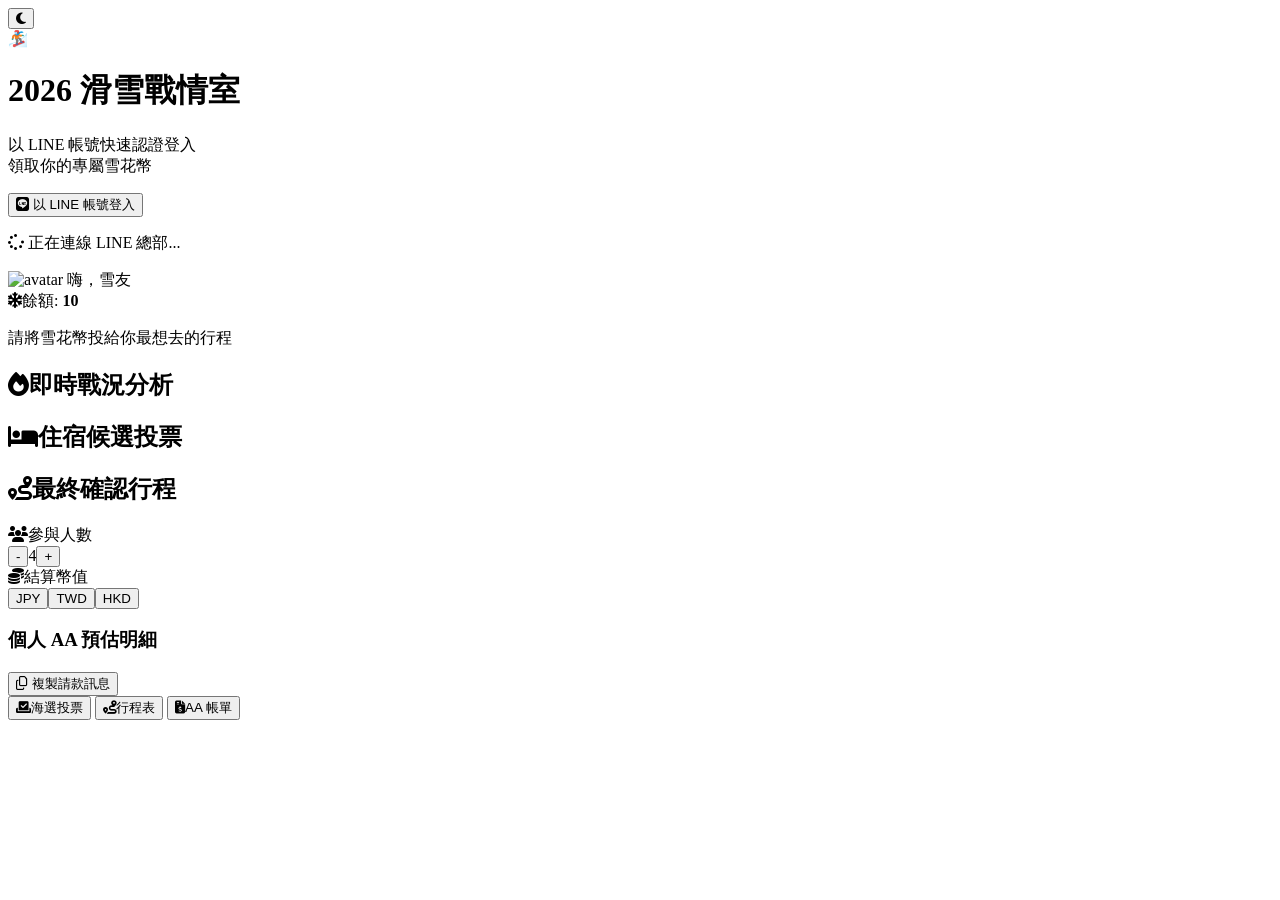
==== index.html @ 430ee831 "Update index.html" ====
<!DOCTYPE html>
<html lang="zh-TW" class="light">
<head>
    <meta charset="UTF-8">
    <meta name="viewport" content="width=device-width, initial-scale=1.0, maximum-scale=1.0, user-scalable=no">
    <title>2026 日本滑雪戰情室</title>
    <link rel="manifest" href="manifest.json">
    <script src="https://cdn.tailwindcss.com"></script>
    <script>tailwind.config = { darkMode: 'class', }</script>
    <link rel="stylesheet" href="https://cdnjs.cloudflare.com/ajax/libs/font-awesome/6.4.0/css/all.min.css">
    <script src="https://cdn.jsdelivr.net/npm/sweetalert2@11"></script>
    <script src="https://cdn.jsdelivr.net/npm/echarts@5.5.0/dist/echarts.min.js"></script>
    
    <script charset="utf-8" src="https://static.line-scdn.net/liff/edge/2/sdk.js"></script>

    <link rel="stylesheet" href="style.css">
</head>
<body class="bg-gray-100 dark:bg-gray-900 text-gray-800 dark:text-gray-100 font-sans antialiased transition-colors duration-300">

    <button onclick="window.toggleDarkMode()" class="absolute top-4 right-4 z-[100] w-10 h-10 rounded-full bg-white dark:bg-gray-800 shadow-md flex justify-center items-center text-gray-600 dark:text-yellow-400 active:scale-95 transition-transform"><i id="theme-icon" class="fa-solid fa-moon text-lg"></i></button>

    <div class="max-w-md mx-auto bg-white dark:bg-gray-800 min-h-screen relative shadow-2xl overflow-hidden flex flex-col transition-colors duration-300">

        <div id="login-screen" class="absolute inset-0 z-50 bg-white dark:bg-gray-800 flex flex-col justify-center items-center px-6 transition-opacity duration-300">
            <div class="text-6xl mb-6 drop-shadow-md">🏂</div>
            <h1 class="text-3xl font-bold mb-2 text-gray-900 dark:text-white tracking-tight">2026 滑雪戰情室</h1>
            <p class="text-sm text-gray-500 dark:text-gray-400 mb-8 text-center">以 LINE 帳號快速認證登入<br>領取你的專屬雪花幣</p>
            
            <button id="liff-login-btn" onclick="window.loginWithLine()" class="hidden w-full bg-[#06C755] hover:bg-[#05b34c] text-white font-bold py-4 px-4 rounded-xl shadow-lg active:scale-95 text-lg flex justify-center items-center transition-transform">
                <i class="fa-brands fa-line text-2xl mr-2"></i> 以 LINE 帳號登入
            </button>
            <p id="liff-loading" class="text-gray-500 text-sm flex items-center mt-4"><i class="fa-solid fa-spinner fa-spin mr-2"></i> 正在連線 LINE 總部...</p>
        </div>

        <div id="main-app" class="hidden flex-1 flex flex-col h-screen">
            <header class="bg-blue-600 dark:bg-blue-800 text-white pt-12 pb-5 px-6 rounded-b-3xl shadow-md z-10">
                <div class="flex justify-between items-center mb-2">
                    <div class="flex items-center">
                        <img id="user-avatar" src="" alt="avatar" class="w-8 h-8 rounded-full border-2 border-white mr-2 hidden object-cover shadow-sm">
                        <span id="user-greeting" class="font-bold text-xl">嗨，雪友</span>
                    </div>
                    <div class="bg-blue-900 bg-opacity-40 px-3 py-1 rounded-full text-sm"><i class="fa-solid fa-snowflake text-blue-200 mr-2"></i>餘額: <strong id="token-balance" class="text-xl ml-1">10</strong></div>
                </div>
                <p class="text-sm text-blue-100 opacity-90 mt-1">請將雪花幣投給你最想去的行程</p>
            </header>

            <main class="flex-1 overflow-y-auto no-scrollbar pb-24 bg-gray-50 dark:bg-gray-900">
                
                <div id="tab-voting" class="p-4 space-y-5">
                    <h2 class="font-bold text-gray-700 dark:text-gray-200 mb-2 px-2 text-lg"><i class="fa-solid fa-fire text-orange-500 mr-2"></i>即時戰況分析</h2>
                    <div class="bg-white dark:bg-gray-800 rounded-2xl shadow-sm border border-gray-100 dark:border-gray-700 p-4 mb-4"><div id="voting-chart" class="w-full h-48"></div></div>
                    
                    <h2 class="font-bold text-gray-700 dark:text-gray-200 mb-2 px-2 text-lg"><i class="fa-solid fa-bed text-blue-500 mr-2"></i>住宿候選投票</h2>
                    <div id="hotels-container"></div>
                </div>

                <div id="tab-timeline" class="hidden p-5">
                    <h2 class="font-bold text-gray-700 dark:text-gray-200 mb-6 text-lg"><i class="fa-solid fa-route text-blue-500 mr-2"></i>最終確認行程</h2>
                    <div class="relative border-l-2 border-blue-400 dark:border-blue-600 ml-3 space-y-8 pb-4"></div>
                </div>

                <div id="tab-bill" class="hidden p-4">
                    <div class="bg-white dark:bg-gray-800 p-6 rounded-2xl shadow-md border border-gray-100 dark:border-gray-700 relative overflow-hidden">
                        <div class="absolute top-0 right-0 w-32 h-32 bg-blue-50 dark:bg-gray-700 rounded-bl-full -z-10 opacity-50"></div>
                        <div class="flex flex-col gap-4 mb-6 pb-6 border-b border-gray-100 dark:border-gray-700"><div class="flex justify-between items-center"><label class="font-bold text-gray-700 dark:text-gray-300"><i class="fa-solid fa-users text-blue-500 mr-2"></i>參與人數</label><div class="flex items-center bg-gray-100 dark:bg-gray-700 rounded-lg p-1"><button onclick="window.app.changePeople(-1)" class="w-8 h-8 rounded bg-white dark:bg-gray-600 shadow-sm">-</button><span id="people-count" class="w-10 text-center font-bold">4</span><button onclick="window.app.changePeople(1)" class="w-8 h-8 rounded bg-white dark:bg-gray-600 shadow-sm">+</button></div></div><div class="flex justify-between items-center"><label class="font-bold text-gray-700 dark:text-gray-300"><i class="fa-solid fa-coins text-yellow-500 mr-2"></i>結算幣值</label><div class="flex gap-1 bg-gray-100 dark:bg-gray-700 p-1 rounded-lg"><button onclick="window.app.setCurrency('JPY')" class="curr-btn px-3 py-1.5 rounded-md text-xs font-bold" data-curr="JPY">JPY</button><button onclick="window.app.setCurrency('TWD')" class="curr-btn px-3 py-1.5 rounded-md text-xs font-bold" data-curr="TWD">TWD</button><button onclick="window.app.setCurrency('HKD')" class="curr-btn px-3 py-1.5 rounded-md text-xs font-bold" data-curr="HKD">HKD</button></div></div></div>
                        <h3 class="font-bold text-xl mb-4 text-center">個人 AA 預估明細</h3>
                        <div id="bill-details" class="space-y-4 mb-8"></div>
                        <button onclick="window.copyBillMessage()" class="w-full bg-gray-900 dark:bg-blue-600 hover:bg-gray-800 text-white py-4 rounded-xl font-bold shadow-lg active:scale-95"><i class="fa-regular fa-copy mr-2"></i> 複製請款訊息</button>
                    </div>
                </div>

            </main>

            <nav class="absolute bottom-0 w-full bg-white dark:bg-gray-800 border-t border-gray-200 dark:border-gray-700 pb-safe z-20">
                <div class="flex justify-around items-center h-16 px-2">
                    <button onclick="window.switchTab('voting')" class="nav-btn text-blue-600 flex flex-col items-center flex-1 py-1 rounded-lg" data-tab="voting"><i class="fa-solid fa-check-to-slot text-2xl mb-1"></i><span class="text-[10px] font-bold">海選投票</span></button>
                    <button onclick="window.switchTab('timeline')" class="nav-btn text-gray-400 flex flex-col items-center flex-1 py-1 rounded-lg" data-tab="timeline"><i class="fa-solid fa-route text-2xl mb-1"></i><span class="text-[10px] font-bold">行程表</span></button>
                    <button onclick="window.switchTab('bill')" class="nav-btn text-gray-400 flex flex-col items-center flex-1 py-1 rounded-lg" data-tab="bill"><i class="fa-solid fa-file-invoice-dollar text-2xl mb-1"></i><span class="text-[10px] font-bold">AA 帳單</span></button>
                </div>
            </nav>
        </div>
    </div>

    <script type="module" src="app.js"></script>
    <script>
        if ('serviceWorker' in navigator) { window.addEventListener('load', () => { navigator.serviceWorker.register('./sw.js').then(r=>console.log('SW OK')).catch(e=>console.log('SW ERR')); }); }
    </script>
</body>
</html>
---- style.css ----
/* style.css */

/* 隱藏捲軸但保留滾動功能，讓畫面更像原生 App */
.no-scrollbar::-webkit-scrollbar { 
    display: none; 
}
.no-scrollbar { 
    -ms-overflow-style: none; 
    scrollbar-width: none; 
}

/* 移除手機端點擊按鈕時出現的藍色高光，提升點擊質感 */
* { 
    -webkit-tap-highlight-color: transparent; 
}
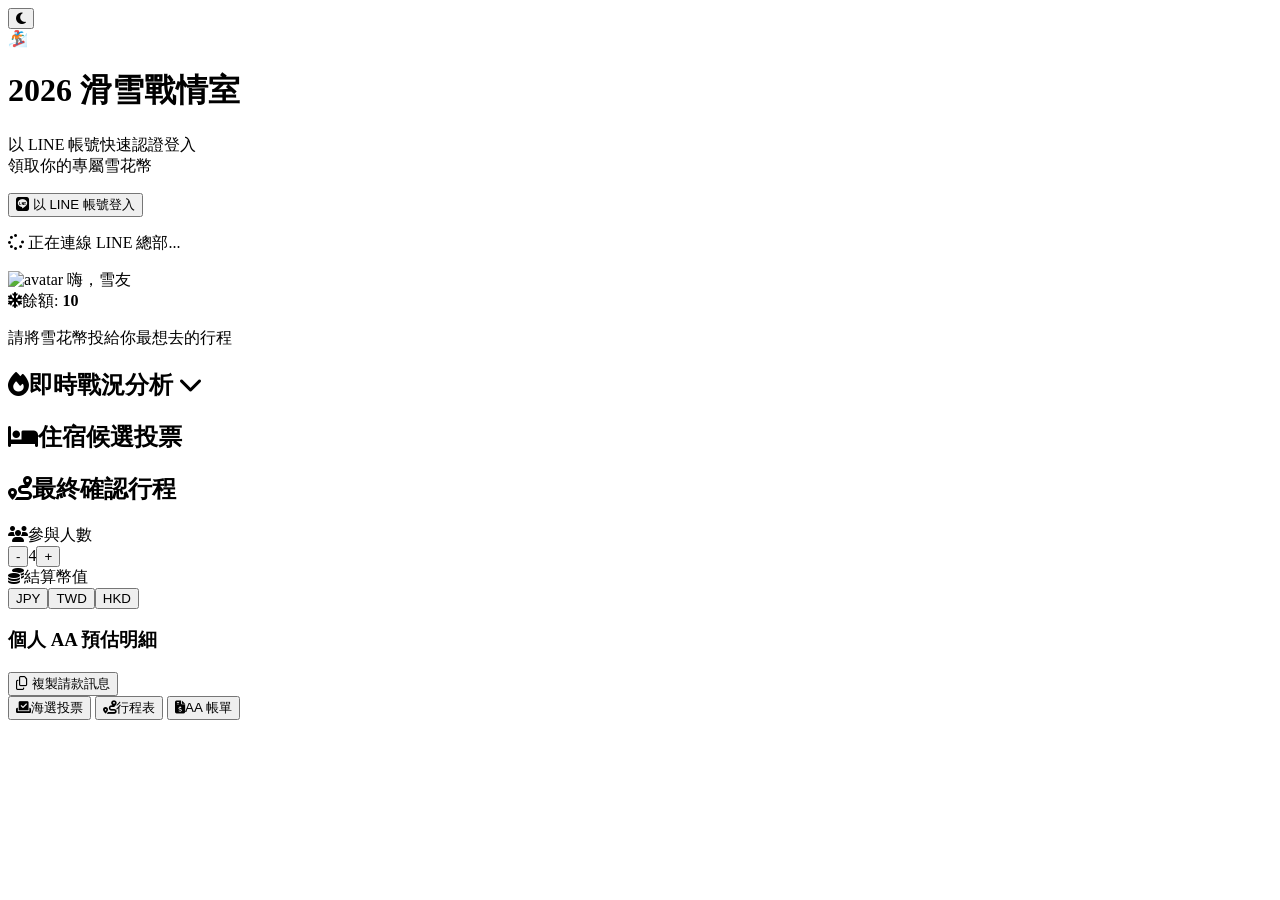
==== commit 4fbcdfba: "Update index.html" ====
--- a/index.html
+++ b/index.html
@@ -10,9 +10,7 @@
     <link rel="stylesheet" href="https://cdnjs.cloudflare.com/ajax/libs/font-awesome/6.4.0/css/all.min.css">
     <script src="https://cdn.jsdelivr.net/npm/sweetalert2@11"></script>
     <script src="https://cdn.jsdelivr.net/npm/echarts@5.5.0/dist/echarts.min.js"></script>
-    
     <script charset="utf-8" src="https://static.line-scdn.net/liff/edge/2/sdk.js"></script>
-
     <link rel="stylesheet" href="style.css">
 </head>
 <body class="bg-gray-100 dark:bg-gray-900 text-gray-800 dark:text-gray-100 font-sans antialiased transition-colors duration-300">
@@ -25,15 +23,13 @@
             <div class="text-6xl mb-6 drop-shadow-md">🏂</div>
             <h1 class="text-3xl font-bold mb-2 text-gray-900 dark:text-white tracking-tight">2026 滑雪戰情室</h1>
             <p class="text-sm text-gray-500 dark:text-gray-400 mb-8 text-center">以 LINE 帳號快速認證登入<br>領取你的專屬雪花幣</p>
-            
-            <button id="liff-login-btn" onclick="window.loginWithLine()" class="hidden w-full bg-[#06C755] hover:bg-[#05b34c] text-white font-bold py-4 px-4 rounded-xl shadow-lg active:scale-95 text-lg flex justify-center items-center transition-transform">
-                <i class="fa-brands fa-line text-2xl mr-2"></i> 以 LINE 帳號登入
-            </button>
+            <button id="liff-login-btn" onclick="window.loginWithLine()" class="hidden w-full bg-[#06C755] hover:bg-[#05b34c] text-white font-bold py-4 px-4 rounded-xl shadow-lg active:scale-95 text-lg flex justify-center items-center transition-transform"><i class="fa-brands fa-line text-2xl mr-2"></i> 以 LINE 帳號登入</button>
             <p id="liff-loading" class="text-gray-500 text-sm flex items-center mt-4"><i class="fa-solid fa-spinner fa-spin mr-2"></i> 正在連線 LINE 總部...</p>
         </div>
 
-        <div id="main-app" class="hidden flex-1 flex flex-col h-screen">
-            <header class="bg-blue-600 dark:bg-blue-800 text-white pt-12 pb-5 px-6 rounded-b-3xl shadow-md z-10">
+        <div id="main-app" class="hidden flex-1 flex flex-col h-screen overflow-hidden">
+            
+            <header id="app-header" class="bg-blue-600 dark:bg-blue-800 text-white pt-12 pb-5 px-6 rounded-b-3xl shadow-md z-10 shrink-0">
                 <div class="flex justify-between items-center mb-2">
                     <div class="flex items-center">
                         <img id="user-avatar" src="" alt="avatar" class="w-8 h-8 rounded-full border-2 border-white mr-2 hidden object-cover shadow-sm">
@@ -44,18 +40,23 @@
                 <p class="text-sm text-blue-100 opacity-90 mt-1">請將雪花幣投給你最想去的行程</p>
             </header>
 
-            <main class="flex-1 overflow-y-auto no-scrollbar pb-24 bg-gray-50 dark:bg-gray-900">
+            <main class="flex-1 overflow-y-auto no-scrollbar bg-gray-50 dark:bg-gray-900">
                 
                 <div id="tab-voting" class="p-4 space-y-5">
-                    <h2 class="font-bold text-gray-700 dark:text-gray-200 mb-2 px-2 text-lg"><i class="fa-solid fa-fire text-orange-500 mr-2"></i>即時戰況分析</h2>
-                    <div class="bg-white dark:bg-gray-800 rounded-2xl shadow-sm border border-gray-100 dark:border-gray-700 p-4 mb-4"><div id="voting-chart" class="w-full h-48"></div></div>
+                    <h2 class="font-bold text-gray-700 dark:text-gray-200 mb-2 px-2 text-lg cursor-pointer flex justify-between items-center bg-gray-200 dark:bg-gray-700 p-2 rounded-lg active:scale-95 transition" onclick="window.toggleChart()">
+                        <span><i class="fa-solid fa-fire text-orange-500 mr-2"></i>即時戰況分析</span>
+                        <i id="chart-toggle-icon" class="fa-solid fa-chevron-down text-gray-500"></i>
+                    </h2>
+                    <div id="chart-container" class="hidden bg-white dark:bg-gray-800 rounded-2xl shadow-sm border border-gray-100 dark:border-gray-700 p-4 mb-4 transition-all">
+                        <div id="voting-chart" class="w-full h-48"></div>
+                    </div>
                     
                     <h2 class="font-bold text-gray-700 dark:text-gray-200 mb-2 px-2 text-lg"><i class="fa-solid fa-bed text-blue-500 mr-2"></i>住宿候選投票</h2>
                     <div id="hotels-container"></div>
                 </div>
 
                 <div id="tab-timeline" class="hidden p-5">
-                    <h2 class="font-bold text-gray-700 dark:text-gray-200 mb-6 text-lg"><i class="fa-solid fa-route text-blue-500 mr-2"></i>最終確認行程</h2>
+                    <h2 class="font-bold text-gray-700 dark:text-gray-200 mb-6 text-lg"><i class="fa-solid fa-route text-blue-500 mr-2"></i>最終確認行程 <span id="timeline-subtitle" class="text-sm text-blue-500 ml-2 font-medium"></span></h2>
                     <div class="relative border-l-2 border-blue-400 dark:border-blue-600 ml-3 space-y-8 pb-4"></div>
                 </div>
 
@@ -68,10 +69,9 @@
                         <button onclick="window.copyBillMessage()" class="w-full bg-gray-900 dark:bg-blue-600 hover:bg-gray-800 text-white py-4 rounded-xl font-bold shadow-lg active:scale-95"><i class="fa-regular fa-copy mr-2"></i> 複製請款訊息</button>
                     </div>
                 </div>
-
             </main>
 
-            <nav class="absolute bottom-0 w-full bg-white dark:bg-gray-800 border-t border-gray-200 dark:border-gray-700 pb-safe z-20">
+            <nav class="bg-white dark:bg-gray-800 border-t border-gray-200 dark:border-gray-700 pb-safe z-20 shrink-0">
                 <div class="flex justify-around items-center h-16 px-2">
                     <button onclick="window.switchTab('voting')" class="nav-btn text-blue-600 flex flex-col items-center flex-1 py-1 rounded-lg" data-tab="voting"><i class="fa-solid fa-check-to-slot text-2xl mb-1"></i><span class="text-[10px] font-bold">海選投票</span></button>
                     <button onclick="window.switchTab('timeline')" class="nav-btn text-gray-400 flex flex-col items-center flex-1 py-1 rounded-lg" data-tab="timeline"><i class="fa-solid fa-route text-2xl mb-1"></i><span class="text-[10px] font-bold">行程表</span></button>
@@ -82,8 +82,6 @@
     </div>
 
     <script type="module" src="app.js"></script>
-    <script>
-        if ('serviceWorker' in navigator) { window.addEventListener('load', () => { navigator.serviceWorker.register('./sw.js').then(r=>console.log('SW OK')).catch(e=>console.log('SW ERR')); }); }
-    </script>
+    <script>if ('serviceWorker' in navigator) { window.addEventListener('load', () => { navigator.serviceWorker.register('./sw.js'); }); }</script>
 </body>
 </html>
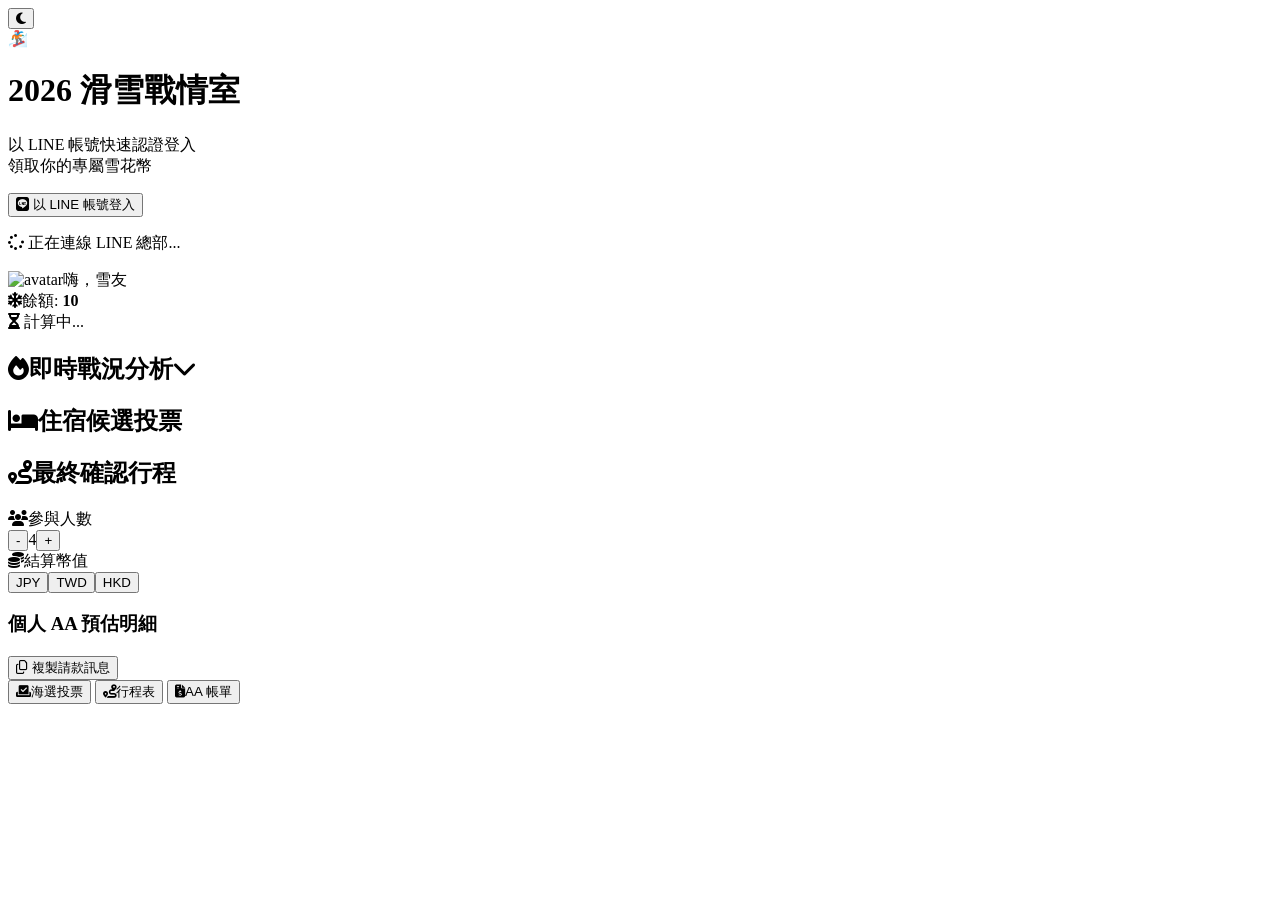
==== commit b54c464f: "Update index.html" ====
--- a/index.html
+++ b/index.html
@@ -17,7 +17,7 @@
 
     <button onclick="window.toggleDarkMode()" class="absolute top-4 right-4 z-[100] w-10 h-10 rounded-full bg-white dark:bg-gray-800 shadow-md flex justify-center items-center text-gray-600 dark:text-yellow-400 active:scale-95 transition-transform"><i id="theme-icon" class="fa-solid fa-moon text-lg"></i></button>
 
-    <div class="max-w-md mx-auto bg-white dark:bg-gray-800 min-h-screen relative shadow-2xl overflow-hidden flex flex-col transition-colors duration-300">
+    <div class="max-w-md mx-auto bg-white dark:bg-gray-800 h-[100dvh] relative shadow-2xl overflow-hidden flex flex-col transition-colors duration-300">
 
         <div id="login-screen" class="absolute inset-0 z-50 bg-white dark:bg-gray-800 flex flex-col justify-center items-center px-6 transition-opacity duration-300">
             <div class="text-6xl mb-6 drop-shadow-md">🏂</div>
@@ -27,30 +27,23 @@
             <p id="liff-loading" class="text-gray-500 text-sm flex items-center mt-4"><i class="fa-solid fa-spinner fa-spin mr-2"></i> 正在連線 LINE 總部...</p>
         </div>
 
-        <div id="main-app" class="hidden flex-1 flex flex-col h-screen overflow-hidden">
+        <div id="main-app" class="hidden flex-1 flex flex-col h-full overflow-hidden">
             
-            <header id="app-header" class="bg-blue-600 dark:bg-blue-800 text-white pt-12 pb-5 px-6 rounded-b-3xl shadow-md z-10 shrink-0">
+            <header id="app-header" class="bg-blue-600 dark:bg-blue-800 text-white pt-12 pb-5 px-6 shadow-md z-10 shrink-0">
                 <div class="flex justify-between items-center mb-2">
-                    <div class="flex items-center">
-                        <img id="user-avatar" src="" alt="avatar" class="w-8 h-8 rounded-full border-2 border-white mr-2 hidden object-cover shadow-sm">
-                        <span id="user-greeting" class="font-bold text-xl">嗨，雪友</span>
-                    </div>
+                    <div class="flex items-center"><img id="user-avatar" src="" alt="avatar" class="w-8 h-8 rounded-full border-2 border-white mr-2 hidden object-cover shadow-sm"><span id="user-greeting" class="font-bold text-xl">嗨，雪友</span></div>
                     <div class="bg-blue-900 bg-opacity-40 px-3 py-1 rounded-full text-sm"><i class="fa-solid fa-snowflake text-blue-200 mr-2"></i>餘額: <strong id="token-balance" class="text-xl ml-1">10</strong></div>
                 </div>
-                <p class="text-sm text-blue-100 opacity-90 mt-1">請將雪花幣投給你最想去的行程</p>
             </header>
 
-            <main class="flex-1 overflow-y-auto no-scrollbar bg-gray-50 dark:bg-gray-900">
-                
+            <div id="countdown-banner" class="hidden shrink-0 bg-gradient-to-r from-purple-600 to-indigo-600 text-white text-center py-2 text-sm font-bold shadow-md z-10 flex justify-center items-center">
+                <i id="countdown-icon" class="fa-solid fa-hourglass-half fa-spin mr-2"></i> <span id="countdown-text">計算中...</span>
+            </div>
+
+            <main class="flex-1 overflow-y-auto no-scrollbar bg-gray-50 dark:bg-gray-900 pb-24">
                 <div id="tab-voting" class="p-4 space-y-5">
-                    <h2 class="font-bold text-gray-700 dark:text-gray-200 mb-2 px-2 text-lg cursor-pointer flex justify-between items-center bg-gray-200 dark:bg-gray-700 p-2 rounded-lg active:scale-95 transition" onclick="window.toggleChart()">
-                        <span><i class="fa-solid fa-fire text-orange-500 mr-2"></i>即時戰況分析</span>
-                        <i id="chart-toggle-icon" class="fa-solid fa-chevron-down text-gray-500"></i>
-                    </h2>
-                    <div id="chart-container" class="hidden bg-white dark:bg-gray-800 rounded-2xl shadow-sm border border-gray-100 dark:border-gray-700 p-4 mb-4 transition-all">
-                        <div id="voting-chart" class="w-full h-48"></div>
-                    </div>
-                    
+                    <h2 class="font-bold text-gray-700 dark:text-gray-200 mb-2 px-2 text-lg cursor-pointer flex justify-between items-center bg-gray-200 dark:bg-gray-700 p-2 rounded-lg active:scale-95 transition" onclick="window.toggleChart()"><span><i class="fa-solid fa-fire text-orange-500 mr-2"></i>即時戰況分析</span><i id="chart-toggle-icon" class="fa-solid fa-chevron-down text-gray-500"></i></h2>
+                    <div id="chart-container" class="hidden bg-white dark:bg-gray-800 rounded-2xl shadow-sm border border-gray-100 dark:border-gray-700 p-4 mb-4 transition-all"><div id="voting-chart" class="w-full h-48"></div></div>
                     <h2 class="font-bold text-gray-700 dark:text-gray-200 mb-2 px-2 text-lg"><i class="fa-solid fa-bed text-blue-500 mr-2"></i>住宿候選投票</h2>
                     <div id="hotels-container"></div>
                 </div>
@@ -61,17 +54,11 @@
                 </div>
 
                 <div id="tab-bill" class="hidden p-4">
-                    <div class="bg-white dark:bg-gray-800 p-6 rounded-2xl shadow-md border border-gray-100 dark:border-gray-700 relative overflow-hidden">
-                        <div class="absolute top-0 right-0 w-32 h-32 bg-blue-50 dark:bg-gray-700 rounded-bl-full -z-10 opacity-50"></div>
-                        <div class="flex flex-col gap-4 mb-6 pb-6 border-b border-gray-100 dark:border-gray-700"><div class="flex justify-between items-center"><label class="font-bold text-gray-700 dark:text-gray-300"><i class="fa-solid fa-users text-blue-500 mr-2"></i>參與人數</label><div class="flex items-center bg-gray-100 dark:bg-gray-700 rounded-lg p-1"><button onclick="window.app.changePeople(-1)" class="w-8 h-8 rounded bg-white dark:bg-gray-600 shadow-sm">-</button><span id="people-count" class="w-10 text-center font-bold">4</span><button onclick="window.app.changePeople(1)" class="w-8 h-8 rounded bg-white dark:bg-gray-600 shadow-sm">+</button></div></div><div class="flex justify-between items-center"><label class="font-bold text-gray-700 dark:text-gray-300"><i class="fa-solid fa-coins text-yellow-500 mr-2"></i>結算幣值</label><div class="flex gap-1 bg-gray-100 dark:bg-gray-700 p-1 rounded-lg"><button onclick="window.app.setCurrency('JPY')" class="curr-btn px-3 py-1.5 rounded-md text-xs font-bold" data-curr="JPY">JPY</button><button onclick="window.app.setCurrency('TWD')" class="curr-btn px-3 py-1.5 rounded-md text-xs font-bold" data-curr="TWD">TWD</button><button onclick="window.app.setCurrency('HKD')" class="curr-btn px-3 py-1.5 rounded-md text-xs font-bold" data-curr="HKD">HKD</button></div></div></div>
-                        <h3 class="font-bold text-xl mb-4 text-center">個人 AA 預估明細</h3>
-                        <div id="bill-details" class="space-y-4 mb-8"></div>
-                        <button onclick="window.copyBillMessage()" class="w-full bg-gray-900 dark:bg-blue-600 hover:bg-gray-800 text-white py-4 rounded-xl font-bold shadow-lg active:scale-95"><i class="fa-regular fa-copy mr-2"></i> 複製請款訊息</button>
-                    </div>
+                    <div class="bg-white dark:bg-gray-800 p-6 rounded-2xl shadow-md border border-gray-100 dark:border-gray-700 relative overflow-hidden"><div class="absolute top-0 right-0 w-32 h-32 bg-blue-50 dark:bg-gray-700 rounded-bl-full -z-10 opacity-50"></div><div class="flex flex-col gap-4 mb-6 pb-6 border-b border-gray-100 dark:border-gray-700"><div class="flex justify-between items-center"><label class="font-bold text-gray-700 dark:text-gray-300"><i class="fa-solid fa-users text-blue-500 mr-2"></i>參與人數</label><div class="flex items-center bg-gray-100 dark:bg-gray-700 rounded-lg p-1"><button onclick="window.app.changePeople(-1)" class="w-8 h-8 rounded bg-white dark:bg-gray-600 shadow-sm">-</button><span id="people-count" class="w-10 text-center font-bold">4</span><button onclick="window.app.changePeople(1)" class="w-8 h-8 rounded bg-white dark:bg-gray-600 shadow-sm">+</button></div></div><div class="flex justify-between items-center"><label class="font-bold text-gray-700 dark:text-gray-300"><i class="fa-solid fa-coins text-yellow-500 mr-2"></i>結算幣值</label><div class="flex gap-1 bg-gray-100 dark:bg-gray-700 p-1 rounded-lg"><button onclick="window.app.setCurrency('JPY')" class="curr-btn px-3 py-1.5 rounded-md text-xs font-bold" data-curr="JPY">JPY</button><button onclick="window.app.setCurrency('TWD')" class="curr-btn px-3 py-1.5 rounded-md text-xs font-bold" data-curr="TWD">TWD</button><button onclick="window.app.setCurrency('HKD')" class="curr-btn px-3 py-1.5 rounded-md text-xs font-bold" data-curr="HKD">HKD</button></div></div></div><h3 class="font-bold text-xl mb-4 text-center">個人 AA 預估明細</h3><div id="bill-details" class="space-y-4 mb-8"></div><button onclick="window.copyBillMessage()" class="w-full bg-gray-900 dark:bg-blue-600 hover:bg-gray-800 text-white py-4 rounded-xl font-bold shadow-lg active:scale-95"><i class="fa-regular fa-copy mr-2"></i> 複製請款訊息</button></div>
                 </div>
             </main>
 
-            <nav class="bg-white dark:bg-gray-800 border-t border-gray-200 dark:border-gray-700 pb-safe z-20 shrink-0">
+            <nav class="absolute bottom-0 w-full bg-white dark:bg-gray-800 border-t border-gray-200 dark:border-gray-700 pb-safe z-50">
                 <div class="flex justify-around items-center h-16 px-2">
                     <button onclick="window.switchTab('voting')" class="nav-btn text-blue-600 flex flex-col items-center flex-1 py-1 rounded-lg" data-tab="voting"><i class="fa-solid fa-check-to-slot text-2xl mb-1"></i><span class="text-[10px] font-bold">海選投票</span></button>
                     <button onclick="window.switchTab('timeline')" class="nav-btn text-gray-400 flex flex-col items-center flex-1 py-1 rounded-lg" data-tab="timeline"><i class="fa-solid fa-route text-2xl mb-1"></i><span class="text-[10px] font-bold">行程表</span></button>
@@ -80,7 +67,6 @@
             </nav>
         </div>
     </div>
-
     <script type="module" src="app.js"></script>
     <script>if ('serviceWorker' in navigator) { window.addEventListener('load', () => { navigator.serviceWorker.register('./sw.js'); }); }</script>
 </body>
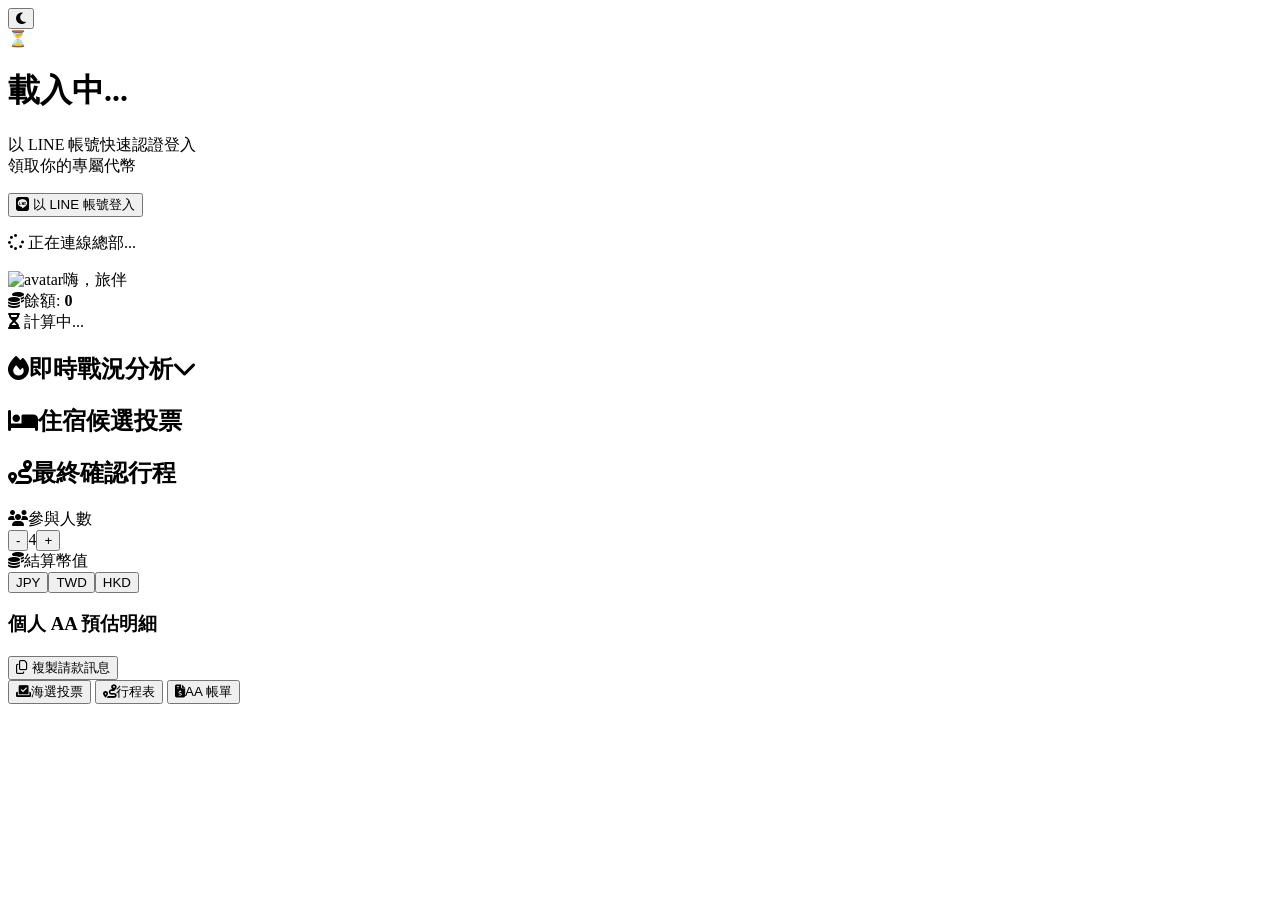
==== commit ba0b0b6d: "Update index.html" ====
--- a/index.html
+++ b/index.html
@@ -3,7 +3,7 @@
 <head>
     <meta charset="UTF-8">
     <meta name="viewport" content="width=device-width, initial-scale=1.0, maximum-scale=1.0, user-scalable=no">
-    <title>2026 日本滑雪戰情室</title>
+    <title id="ui-page-title">載入中...</title>
     <link rel="manifest" href="manifest.json">
     <script src="https://cdn.tailwindcss.com"></script>
     <script>tailwind.config = { darkMode: 'class', }</script>
@@ -20,19 +20,19 @@
     <div class="max-w-md mx-auto bg-white dark:bg-gray-800 h-[100dvh] relative shadow-2xl overflow-hidden flex flex-col transition-colors duration-300">
 
         <div id="login-screen" class="absolute inset-0 z-50 bg-white dark:bg-gray-800 flex flex-col justify-center items-center px-6 transition-opacity duration-300">
-            <div class="text-6xl mb-6 drop-shadow-md">🏂</div>
-            <h1 class="text-3xl font-bold mb-2 text-gray-900 dark:text-white tracking-tight">2026 滑雪戰情室</h1>
-            <p class="text-sm text-gray-500 dark:text-gray-400 mb-8 text-center">以 LINE 帳號快速認證登入<br>領取你的專屬雪花幣</p>
+            <div id="ui-hero-icon" class="text-6xl mb-6 drop-shadow-md">⏳</div>
+            <h1 id="ui-hero-title" class="text-3xl font-bold mb-2 text-gray-900 dark:text-white tracking-tight">載入中...</h1>
+            <p class="text-sm text-gray-500 dark:text-gray-400 mb-8 text-center">以 LINE 帳號快速認證登入<br>領取你的專屬<span class="ui-token-name">代幣</span></p>
             <button id="liff-login-btn" onclick="window.loginWithLine()" class="hidden w-full bg-[#06C755] hover:bg-[#05b34c] text-white font-bold py-4 px-4 rounded-xl shadow-lg active:scale-95 text-lg flex justify-center items-center transition-transform"><i class="fa-brands fa-line text-2xl mr-2"></i> 以 LINE 帳號登入</button>
-            <p id="liff-loading" class="text-gray-500 text-sm flex items-center mt-4"><i class="fa-solid fa-spinner fa-spin mr-2"></i> 正在連線 LINE 總部...</p>
+            <p id="liff-loading" class="text-gray-500 text-sm flex items-center mt-4"><i class="fa-solid fa-spinner fa-spin mr-2"></i> 正在連線總部...</p>
         </div>
 
         <div id="main-app" class="hidden flex-1 flex flex-col h-full overflow-hidden">
             
             <header id="app-header" class="bg-blue-600 dark:bg-blue-800 text-white pt-12 pb-5 px-6 shadow-md z-10 shrink-0">
                 <div class="flex justify-between items-center mb-2">
-                    <div class="flex items-center"><img id="user-avatar" src="" alt="avatar" class="w-8 h-8 rounded-full border-2 border-white mr-2 hidden object-cover shadow-sm"><span id="user-greeting" class="font-bold text-xl">嗨，雪友</span></div>
-                    <div class="bg-blue-900 bg-opacity-40 px-3 py-1 rounded-full text-sm"><i class="fa-solid fa-snowflake text-blue-200 mr-2"></i>餘額: <strong id="token-balance" class="text-xl ml-1">10</strong></div>
+                    <div class="flex items-center"><img id="user-avatar" src="" alt="avatar" class="w-8 h-8 rounded-full border-2 border-white mr-2 hidden object-cover shadow-sm"><span id="user-greeting" class="font-bold text-xl">嗨，旅伴</span></div>
+                    <div class="bg-blue-900 bg-opacity-40 px-3 py-1 rounded-full text-sm"><i class="fa-solid fa-coins text-blue-200 mr-2"></i>餘額: <strong id="token-balance" class="text-xl ml-1">0</strong></div>
                 </div>
             </header>
 
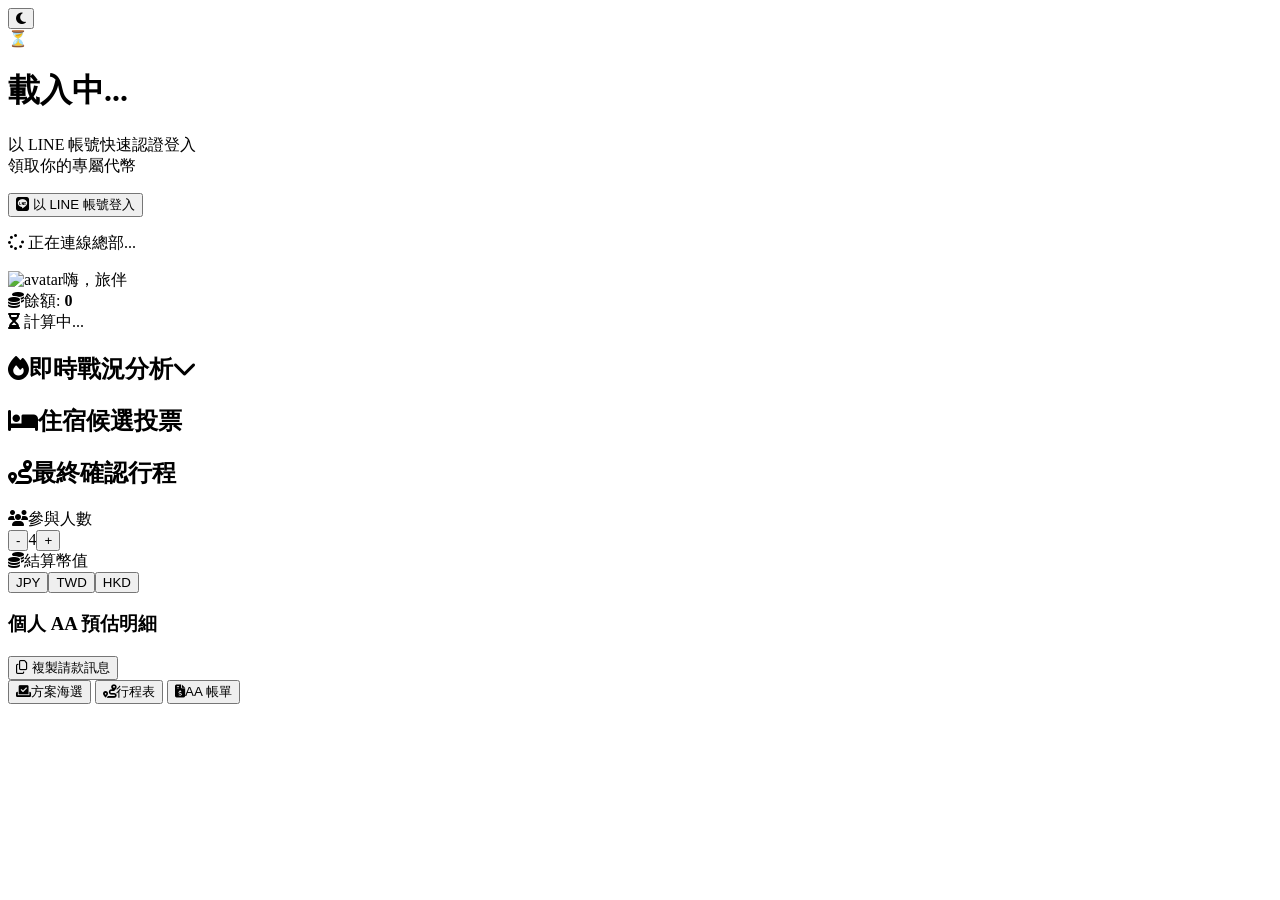
==== commit 91b540ed: "Update index.html" ====
--- a/index.html
+++ b/index.html
@@ -60,7 +60,7 @@
 
             <nav class="absolute bottom-0 w-full bg-white dark:bg-gray-800 border-t border-gray-200 dark:border-gray-700 pb-safe z-50">
                 <div class="flex justify-around items-center h-16 px-2">
-                    <button onclick="window.switchTab('voting')" class="nav-btn text-blue-600 flex flex-col items-center flex-1 py-1 rounded-lg" data-tab="voting"><i class="fa-solid fa-check-to-slot text-2xl mb-1"></i><span class="text-[10px] font-bold">海選投票</span></button>
+                    <button onclick="window.switchTab('voting')" class="nav-btn text-blue-600 flex flex-col items-center flex-1 py-1 rounded-lg" data-tab="voting"><i class="fa-solid fa-check-to-slot text-2xl mb-1"></i><span class="text-[10px] font-bold">方案海選</span></button>
                     <button onclick="window.switchTab('timeline')" class="nav-btn text-gray-400 flex flex-col items-center flex-1 py-1 rounded-lg" data-tab="timeline"><i class="fa-solid fa-route text-2xl mb-1"></i><span class="text-[10px] font-bold">行程表</span></button>
                     <button onclick="window.switchTab('bill')" class="nav-btn text-gray-400 flex flex-col items-center flex-1 py-1 rounded-lg" data-tab="bill"><i class="fa-solid fa-file-invoice-dollar text-2xl mb-1"></i><span class="text-[10px] font-bold">AA 帳單</span></button>
                 </div>
